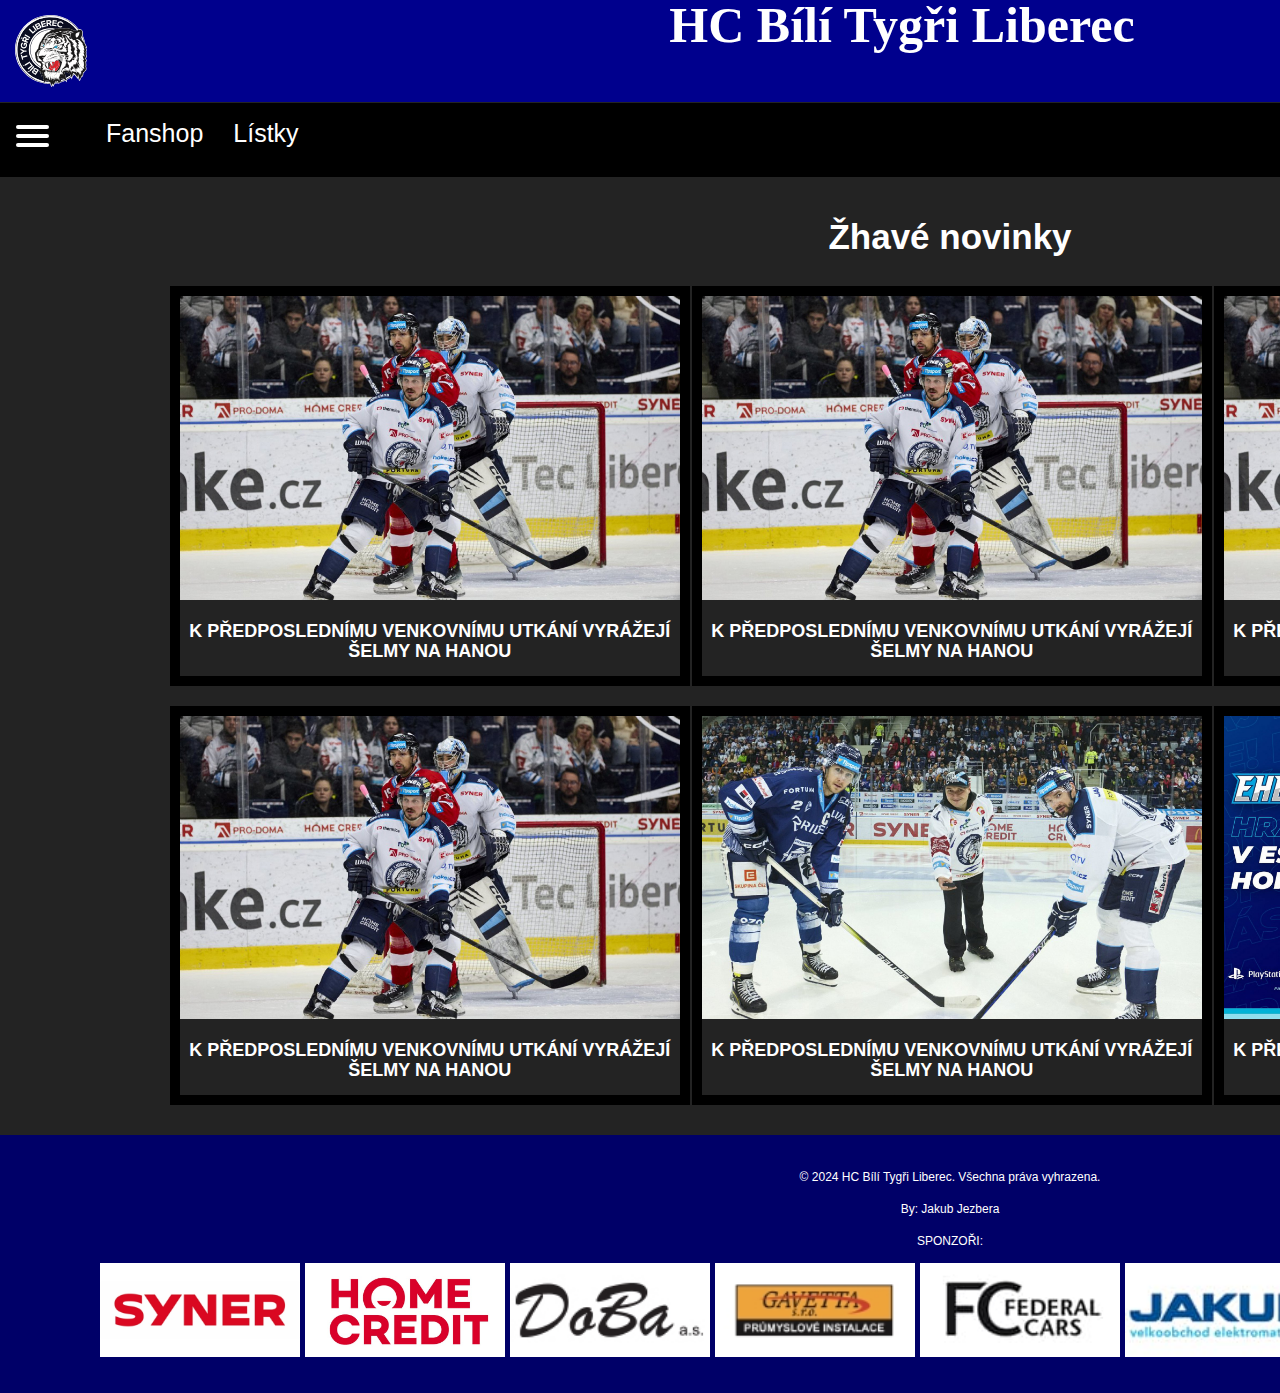
==== index.html @ 43834274 "ss" ====
<!DOCTYPE html>
<html lang="cs">
<head>
    <meta charset="UTF-8">
    <meta name="viewport" content="width=device-width, initial-scale=1.0">
    <title>HC Bílí Tygři Liberec</title>
    <link rel=" stylesheet" href="css/index.css">
    <link rel="website icon"  href="img/logo.svg">
  
</head>
<body>
    <header>
        <img src="img/logo.svg" alt="logo">
        <h1>HC Bílí Tygři Liberec</h1>

        <div class="social-links">
            <a href="#"><img  src="img/soc/facebook.png" alt="Facebook"></a>
            <a href="#"><img src="img/soc/Twitt.png" alt="Twitter"></a>
            <a href="#"><img src="img/soc/ig.png" alt="Instagram"></a>
            <a href="#"><img src="img/soc/Youtube.png" alt="YouTube"></a>
        </div>
    </header>
    <nav> 
        <!---->
        <div class="nav2">
            <nav >
                <div id="menuToggle">
            <input type="checkbox">
            <span></span>
            <span></span>
            <span></span>
            
            <ul id="menu">
              <li><a class="hamb" href="main/tym.html">Tým</a> </li>
         
              <li> <a class="hamb" href="main/klub.html">Klub</a></li>
              
              <li> <a class="hamb" href="x">Historie zpráv</a></li>
              
           
            </ul>
            </div>
            
        <ul id="half-menu">
            <li><a href="https://fanshop.hcbilitygri.cz/">Fanshop</a></li>
            <li><a href="https://www.ticketportal.cz/venue/Home-Credit-Arena">Lístky</a></li>
          
           
        </ul>
    </nav>
    </div>
    </nav>
    
    <main>
        <h2 class="nadpis-h2">Žhavé novinky   </h2>
        <div class="news">
            <div class="undernews">
                <img class="imgnews" src="img/news/news1.jpg" alt="news1">
                <h2>K PŘEDPOSLEDNÍMU VENKOVNÍMU UTKÁNÍ VYRÁŽEJÍ ŠELMY NA HANOU</h2>
            </div>
            <div class="undernews">
                <img class="imgnews" src="img/news/news1.jpg" alt="news1">
                <h2>K PŘEDPOSLEDNÍMU VENKOVNÍMU UTKÁNÍ VYRÁŽEJÍ ŠELMY NA HANOU</h2>
            </div>
            <div class="undernews">
                <img class="imgnews" src="img/news/news1.jpg" alt="news1">
                <h2>K PŘEDPOSLEDNÍMU VENKOVNÍMU UTKÁNÍ VYRÁŽEJÍ ŠELMY NA HANOU</h2>
            </div>
         </div>

         <div class="news">
            <div class="undernews">
                <img class="imgnews" src="img/news/news1.jpg" alt="news1">
                <h2>K PŘEDPOSLEDNÍMU VENKOVNÍMU UTKÁNÍ VYRÁŽEJÍ ŠELMY NA HANOU</h2>
            </div>
            <div class="undernews">
                <img class="imgnews" src="img/news/news3.jpg" alt="news1">
                <h2>K PŘEDPOSLEDNÍMU VENKOVNÍMU UTKÁNÍ VYRÁŽEJÍ ŠELMY NA HANOU</h2>
            </div>
            <div class="undernews">
                <img class="imgnews" src="img/news/news2.jpg" alt="news1">
                <h2>K PŘEDPOSLEDNÍMU VENKOVNÍMU UTKÁNÍ VYRÁŽEJÍ ŠELMY NA HANOU</h2>
            </div>
           
         </div>
         






    </main>
    
    <footer>
        <p>&copy; 2024 HC Bílí Tygři Liberec. Všechna práva vyhrazena. </p>
        <p>By: Jakub Jezbera</p>
        <p>SPONZOŘI: </p>
    <div id="sponzori">
        <div class="sponzor">
            <img  src="img/sponz/sponzor1.jpg" alt="sponzor">
        </div>
        <div class="sponzor">
            <img  src="img/sponz/sponzor.jpg" alt="sponzor">
        </div>
        <div class="sponzor">
            <img  src="img/sponz/sponzor2.jpg" alt="sponzor">
        </div>
        <div class="sponzor">
            <img  src="img/sponz/sponzor3.jpg" alt="sponzor">
        </div>
        <div class="sponzor">
            <img  src="img/sponz/sponzor4.jpg" alt="sponzor">
        </div>
        <div class="sponzor">
            <img  src="img/sponz/sponzor5.jpg" alt="sponzor">
        </div>
        <div class="sponzor">
            <img  src="img/sponz/sponzor6.jpg" alt="sponzor">
        </div>
        <div class="sponzor">
            <img  src="img/sponz/sponzor7.jpg" alt="sponzor">
        </div>
       

    </div>
    </footer>
    
</body>
</html>
---- css/index.css ----
body {
  font-family: Arial, sans-serif;
  margin: 0;
  padding: 0;
}

header {
  background-color: #00008d;
  color: #FFFFFF;
  display: flex;
  justify-content: space-between;
  padding: 15px;
  text-align: center;
}

header h1 {
  margin: 0;
  font-size: 50px;
  font-family: 'Times New Roman', Times, serif;
}

nav {
  background-color: #000000;
  padding: 8px;
  margin-bottom: 1px;
  margin-top: 1px;
}

nav a {
  color: #00007d;
  margin-right: 10px;
  text-decoration: none;
  color: white;
  font-weight: 400;
  font-size: 25px;
}

main {
  padding: 20px;
}

footer {
  background-color: #000068;
  color: #ffffff;
  padding: 20px;
  text-align: center;
}

.social-links {
  display: flex;
  align-items: center;
}

.social-links img {
  width: 32px;
  height: 32px;
  margin-left: 10px;
  filter: grayscale(100);
}

.social-links img:hover{
  filter:grayscale(0);
  transition: 1s all ease;
}







body {
    font-family: Arial, sans-serif;
    margin: 0;
    padding: 0;
   
      font: 12px/20px Arial,Helvetica,sans-serif;
      font-family:Arial,Helvetica,sans-serif;
      font-size:12px;
      line-height:20px;
      color:#666565;
      position:relative;
      width: 1900px;
      background: #000;
      margin-left:72px;
   
}
header {
    background-color: #00008d;
    color: #FFFFFF;
    display: flex;
    justify-content: space-between;
    padding: 15px;
    text-align: center;
}
header h1 {
    margin: 0;
    font-size: 50px;
    font-family: 'Times New Roman', Times, serif;
}
nav {
    background-color: #000000;
    padding: 8px;
    margin-bottom: 1px;
    margin-top: 1px;
}
nav a {
    color: #00007d;
    margin-right: 10px;
    text-decoration: none;
    color: white;
    font-weight: 400;
    font-size: 25px;

}

/* */
main {
    padding: 20px;
}
footer {
    background-color: #000068;
    color: #ffffff;
    padding: 20px;
    text-align: center;
}
.social-links {
    display: flex;
    align-items: center;
}
.social-links img {
    width: 32px;
    height: 32px;
    margin-left: 10px;
    filter: grayscale(100);
}
.social-links img:hover{
    filter:grayscale(0);
    transition: 1s all ease;

}
.menu-toggle span{
    height: 5px;
    transition: all 0.3s ease-in-out;
}
.menu-toggle input:checked ~ .menu-btn spawn:nth-child(2) {
    opacity: 0;
}
.menu-toggle input:checked ~ .menu-btn spawn:nth-child(1) {
    transform: translateY(8px) rotate(45deg); 
}
.menu-toggle input:checked ~ .menu-btn spawn:nth-child(3) {
    transform: translateY(-8px) rotate(-45deg); 
}



 body
 {
   margin: 0;
   padding: 0;
   
   background: #232323;
   color: #ffffff;
   font-family: "Avenir Next", "Avenir", sans-serif;

   
 }
 
 #menuToggle {
  display: inline-block;
  position: relative;
  top: 5px;
  cursor: pointer;
}
#menuToggle input {
  display: block;
  width: 40px;
  height: 32px;
  position: absolute;
  top: -7px;
  left: -5px;
  cursor: pointer;
  opacity: 0;
  z-index: 2;
  background: #000000;

  
 
}
#menuToggle span {
  display: block;
  width: 33px;
  height: 4px;
  margin-bottom: 5px;
  position: relative;
  background: rgb(255, 255, 255);
  border-radius: 3px;
  z-index: 1;
  transform-origin: 4px 0px;

 
}

#half-menu {
  display: inline-block;
  margin-left: 50px;
}
 

 #menu
 {
   position: absolute;
   width: 150px;
   margin: -100px 0 0 -50px;
  
   text-align: center;
   
   
   margin-top :   30px;
    border-radius: 20px;
   background: white;
   color: rgb(0, 0, 0) ;  
   list-style-type: none;
   -webkit-font-smoothing: antialiased;
  
   
   transform-origin: 0% 0%;
   transform: translate(-100%, 0);
   
   transition: transform 0.5s cubic-bezier(0.77,0.2,0.05,1.0);

   
   
 }
 
 .hamb{
  color: rgb(0, 0, 0);

  
 }
 #menu li
 {
   padding: 10px 0;
   font-size: 22px;
  
   border: #000000 8px;
   margin:  0%;
   border-style: solid;
 }

 
 #menuToggle input:checked ~ ul
 {
   transform: none;

 
 }



 #half-menu {
  display: flex;
  align-items: center;
  margin-left: 50px;
  margin-top: -30px;
}

#half-menu li {
  margin-right: 20px;
  overflow: hidden;
  text-overflow: ellipsis;
}

#half-menu a {
  color: rgb(255, 255, 255);
  text-decoration: none;
  font-size: 25px;
}

#half-menu a:hover {
  color: #ffffff;
}


.imgnews{
  width: 500px;
  height: auto;
}
.undernews{
  border: #000000 10px;
    border-style: solid;
  width: 500px;
  margin: 10px;

  margin-left: 1px;
  margin-right: 1px;

 
}
.news{
  display: flex;
  text-align: center;
 
 width: 200px;
  align-items: center;
  margin-left: 8%;


}

#sponzori{
  display: flex;
  margin: 10px;
  margin-left: 80px;
  margin-right: 20px;
 
}
.sponzor img{
  width: 200px;
  height: auto;
  padding-right: 5px;
}
.nadpis-h2{
  text-align: center;
  font-size: 35px;
  font-family: 'Franklin Gothic Medium', 'Arial Narrow', Arial, sans-serif;
 
  border-radius: 10px;

  margin-left: 40%;
  margin-right: 40%;

}
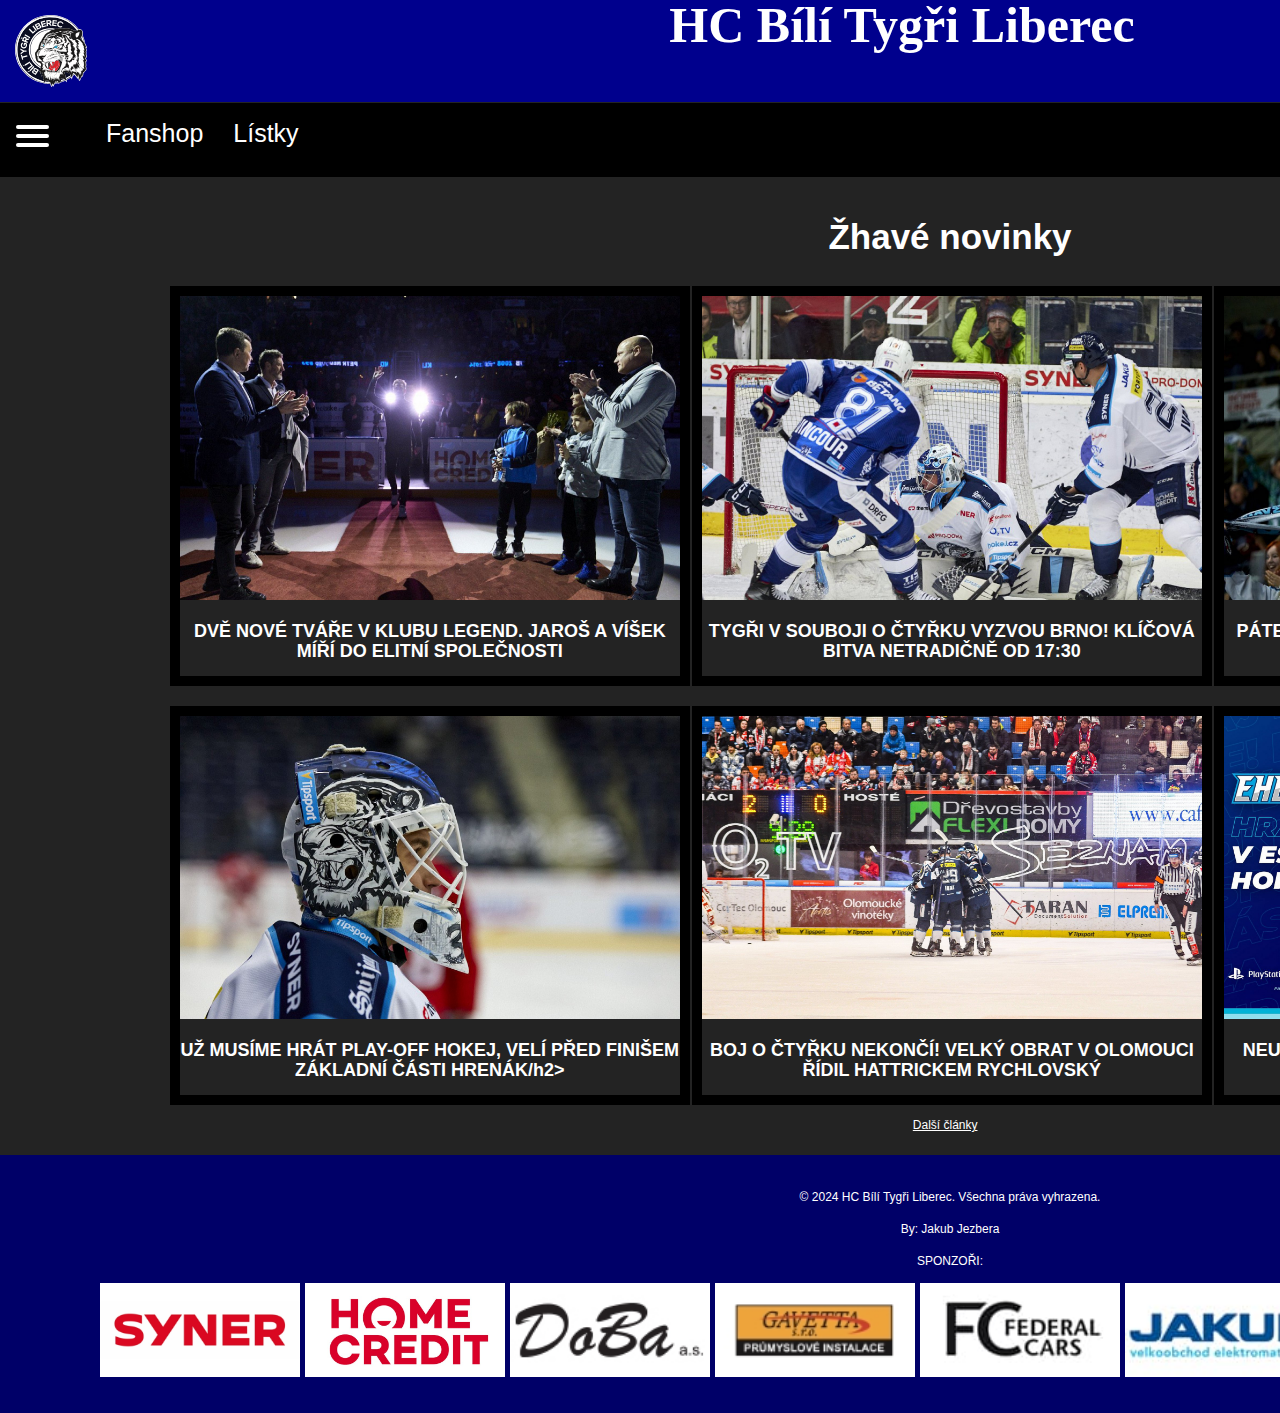
==== commit ccf0dd4c: "sss" ====
--- a/index.html
+++ b/index.html
@@ -1,89 +1,92 @@
 <!DOCTYPE html>
 <html lang="cs">
+
 <head>
     <meta charset="UTF-8">
     <meta name="viewport" content="width=device-width, initial-scale=1.0">
     <title>HC Bílí Tygři Liberec</title>
     <link rel=" stylesheet" href="css/index.css">
-    <link rel="website icon"  href="img/logo.svg">
-  
+    <link rel="website icon" href="img/logo.svg">
+
 </head>
+
 <body>
     <header>
         <img src="img/logo.svg" alt="logo">
         <h1>HC Bílí Tygři Liberec</h1>
 
         <div class="social-links">
-            <a href="#"><img  src="img/soc/facebook.png" alt="Facebook"></a>
+            <a href="#"><img src="img/soc/facebook.png" alt="Facebook"></a>
             <a href="#"><img src="img/soc/Twitt.png" alt="Twitter"></a>
             <a href="#"><img src="img/soc/ig.png" alt="Instagram"></a>
             <a href="#"><img src="img/soc/Youtube.png" alt="YouTube"></a>
         </div>
     </header>
-    <nav> 
+    <nav>
         <!---->
         <div class="nav2">
-            <nav >
+            <nav>
                 <div id="menuToggle">
-            <input type="checkbox">
-            <span></span>
-            <span></span>
-            <span></span>
-            
-            <ul id="menu">
-              <li><a class="hamb" href="main/tym.html">Tým</a> </li>
-         
-              <li> <a class="hamb" href="main/klub.html">Klub</a></li>
-              
-              <li> <a class="hamb" href="x">Historie zpráv</a></li>
-              
-           
-            </ul>
-            </div>
-            
-        <ul id="half-menu">
-            <li><a href="https://fanshop.hcbilitygri.cz/">Fanshop</a></li>
-            <li><a href="https://www.ticketportal.cz/venue/Home-Credit-Arena">Lístky</a></li>
-          
-           
-        </ul>
+                    <input type="checkbox">
+                    <span></span>
+                    <span></span>
+                    <span></span>
+
+                    <ul id="menu">
+                        <li><a class="hamb" href="main/tym.html">Tým</a> </li>
+
+                        <li> <a class="hamb" href="main/klub.html">Klub</a></li>
+
+                        <li> <a class="hamb" href="main/historie-zprav.html">Historie zpráv</a></li>
+
+
+                    </ul>
+                </div>
+
+                <ul id="half-menu">
+                    <li><a href="https://fanshop.hcbilitygri.cz/">Fanshop</a></li>
+                    <li><a href="https://www.ticketportal.cz/venue/Home-Credit-Arena">Lístky</a></li>
+
+
+                </ul>
+            </nav>
+        </div>
     </nav>
-    </div>
-    </nav>
-    
+
     <main>
-        <h2 class="nadpis-h2">Žhavé novinky   </h2>
+        <h2 class="nadpis-h2">Žhavé novinky </h2>
         <div class="news">
             <div class="undernews">
-                <img class="imgnews" src="img/news/news1.jpg" alt="news1">
-                <h2>K PŘEDPOSLEDNÍMU VENKOVNÍMU UTKÁNÍ VYRÁŽEJÍ ŠELMY NA HANOU</h2>
+                <img class="imgnews" src="img/news/news2.jpg" alt="news">
+                <h2>DVĚ NOVÉ TVÁŘE V KLUBU LEGEND. JAROŠ A VÍŠEK MÍŘÍ DO ELITNÍ SPOLEČNOSTI</h2>
             </div>
             <div class="undernews">
-                <img class="imgnews" src="img/news/news1.jpg" alt="news1">
-                <h2>K PŘEDPOSLEDNÍMU VENKOVNÍMU UTKÁNÍ VYRÁŽEJÍ ŠELMY NA HANOU</h2>
+                <img class="imgnews" src="img/news/news3.jpg" alt="news">
+                <h2>TYGŘI V SOUBOJI O ČTYŘKU VYZVOU BRNO! KLÍČOVÁ BITVA NETRADIČNĚ OD 17:30</h2>
             </div>
             <div class="undernews">
-                <img class="imgnews" src="img/news/news1.jpg" alt="news1">
-                <h2>K PŘEDPOSLEDNÍMU VENKOVNÍMU UTKÁNÍ VYRÁŽEJÍ ŠELMY NA HANOU</h2>
+                <img class="imgnews" src="img/news/news4.jpg" alt="news">
+                <h2>PÁTEČNÍ ZÁPAS JE TÉMĚŘ VYPRODÁN. NEMŮŽEŠ NA UTKÁNÍ? UVOLNI SVÉ MÍSTO</h2>
             </div>
-         </div>
+        </div>
 
-         <div class="news">
+        <div class="news">
             <div class="undernews">
-                <img class="imgnews" src="img/news/news1.jpg" alt="news1">
-                <h2>K PŘEDPOSLEDNÍMU VENKOVNÍMU UTKÁNÍ VYRÁŽEJÍ ŠELMY NA HANOU</h2>
+                <img class="imgnews" src="img/news/news5.jpg" alt="news">
+                <h2>UŽ MUSÍME HRÁT PLAY-OFF HOKEJ, VELÍ PŘED FINIŠEM ZÁKLADNÍ ČÁSTI HRENÁK/h2>
             </div>
             <div class="undernews">
-                <img class="imgnews" src="img/news/news3.jpg" alt="news1">
-                <h2>K PŘEDPOSLEDNÍMU VENKOVNÍMU UTKÁNÍ VYRÁŽEJÍ ŠELMY NA HANOU</h2>
+                <img class="imgnews" src="img/news/news6.jpg" alt="news">
+                <h2>BOJ O ČTYŘKU NEKONČÍ! VELKÝ OBRAT V OLOMOUCI ŘÍDIL HATTRICKEM RYCHLOVSKÝ</h2>
             </div>
             <div class="undernews">
-                <img class="imgnews" src="img/news/news2.jpg" alt="news1">
-                <h2>K PŘEDPOSLEDNÍMU VENKOVNÍMU UTKÁNÍ VYRÁŽEJÍ ŠELMY NA HANOU</h2>
+                <img class="imgnews" src="img/news/news7.jpg" alt="news">
+                <h2>NEUVĚŘITELNÁ BITVA S HOŘKOU TEČKOU. TYGŘI V ESPORTU KONČÍ VE ČTVRTFINÁLE</h2>
             </div>
-           
-         </div>
-         
+
+        </div>
+        <a class="a-showed" href="main/historie-zprav.html">Další články</a>
+
 
 
 
@@ -91,40 +94,41 @@
 
 
     </main>
-    
+
     <footer>
         <p>&copy; 2024 HC Bílí Tygři Liberec. Všechna práva vyhrazena. </p>
         <p>By: Jakub Jezbera</p>
         <p>SPONZOŘI: </p>
-    <div id="sponzori">
-        <div class="sponzor">
-            <img  src="img/sponz/sponzor1.jpg" alt="sponzor">
+        <div id="sponzori">
+            <div class="sponzor">
+                <img src="img/sponz/sponzor1.jpg" alt="sponzor">
+            </div>
+            <div class="sponzor">
+                <img src="img/sponz/sponzor.jpg" alt="sponzor">
+            </div>
+            <div class="sponzor">
+                <img src="img/sponz/sponzor2.jpg" alt="sponzor">
+            </div>
+            <div class="sponzor">
+                <img src="img/sponz/sponzor3.jpg" alt="sponzor">
+            </div>
+            <div class="sponzor">
+                <img src="img/sponz/sponzor4.jpg" alt="sponzor">
+            </div>
+            <div class="sponzor">
+                <img src="img/sponz/sponzor5.jpg" alt="sponzor">
+            </div>
+            <div class="sponzor">
+                <img src="img/sponz/sponzor6.jpg" alt="sponzor">
+            </div>
+            <div class="sponzor">
+                <img src="img/sponz/sponzor7.jpg" alt="sponzor">
+            </div>
+
+
         </div>
-        <div class="sponzor">
-            <img  src="img/sponz/sponzor.jpg" alt="sponzor">
-        </div>
-        <div class="sponzor">
-            <img  src="img/sponz/sponzor2.jpg" alt="sponzor">
-        </div>
-        <div class="sponzor">
-            <img  src="img/sponz/sponzor3.jpg" alt="sponzor">
-        </div>
-        <div class="sponzor">
-            <img  src="img/sponz/sponzor4.jpg" alt="sponzor">
-        </div>
-        <div class="sponzor">
-            <img  src="img/sponz/sponzor5.jpg" alt="sponzor">
-        </div>
-        <div class="sponzor">
-            <img  src="img/sponz/sponzor6.jpg" alt="sponzor">
-        </div>
-        <div class="sponzor">
-            <img  src="img/sponz/sponzor7.jpg" alt="sponzor">
-        </div>
-       
+    </footer>
 
-    </div>
-    </footer>
-    
 </body>
+
 </html>--- a/css/index.css
+++ b/css/index.css
@@ -64,7 +64,12 @@
 }
 
 
-
+.a-showed{
+  color: white;
+  text-decoration: underline;
+  text-align: center;
+  margin-left: 48%;
+}
 
 
 
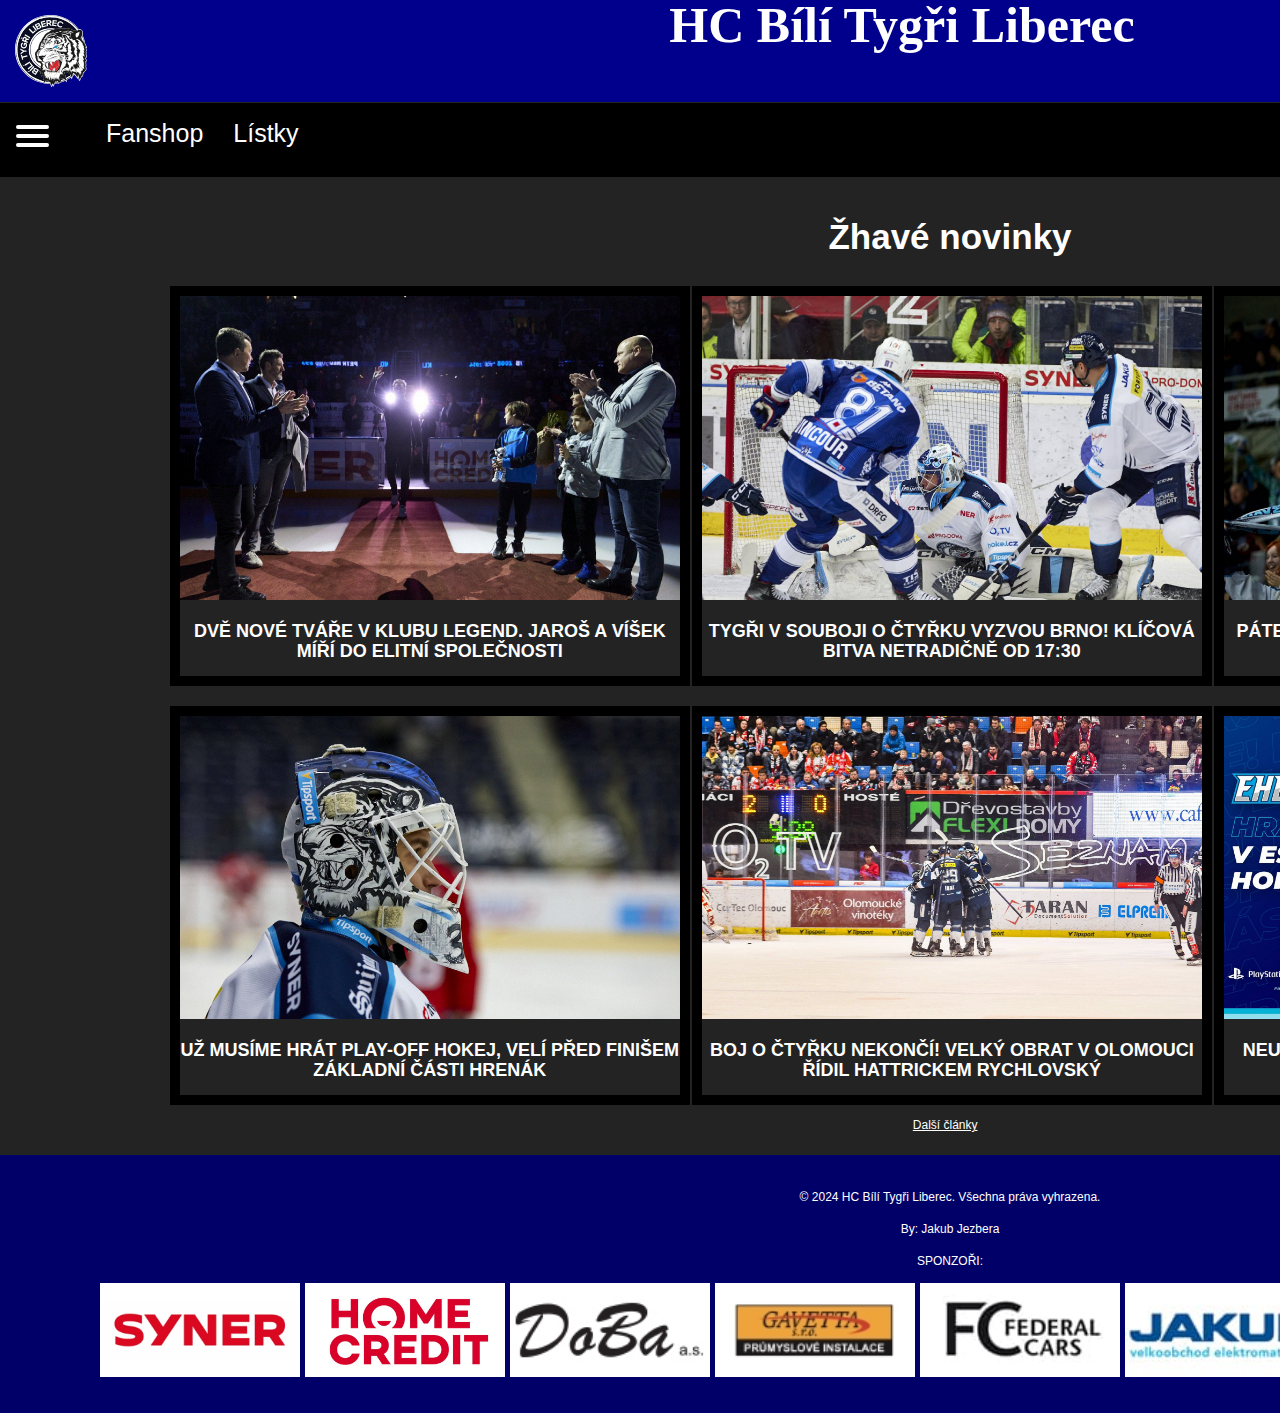
==== commit 32e35524: "save" ====
--- a/index.html
+++ b/index.html
@@ -73,7 +73,7 @@
         <div class="news">
             <div class="undernews">
                 <img class="imgnews" src="img/news/news5.jpg" alt="news">
-                <h2>UŽ MUSÍME HRÁT PLAY-OFF HOKEJ, VELÍ PŘED FINIŠEM ZÁKLADNÍ ČÁSTI HRENÁK/h2>
+                <h2>UŽ MUSÍME HRÁT PLAY-OFF HOKEJ, VELÍ PŘED FINIŠEM ZÁKLADNÍ ČÁSTI HRENÁK</h2>
             </div>
             <div class="undernews">
                 <img class="imgnews" src="img/news/news6.jpg" alt="news">
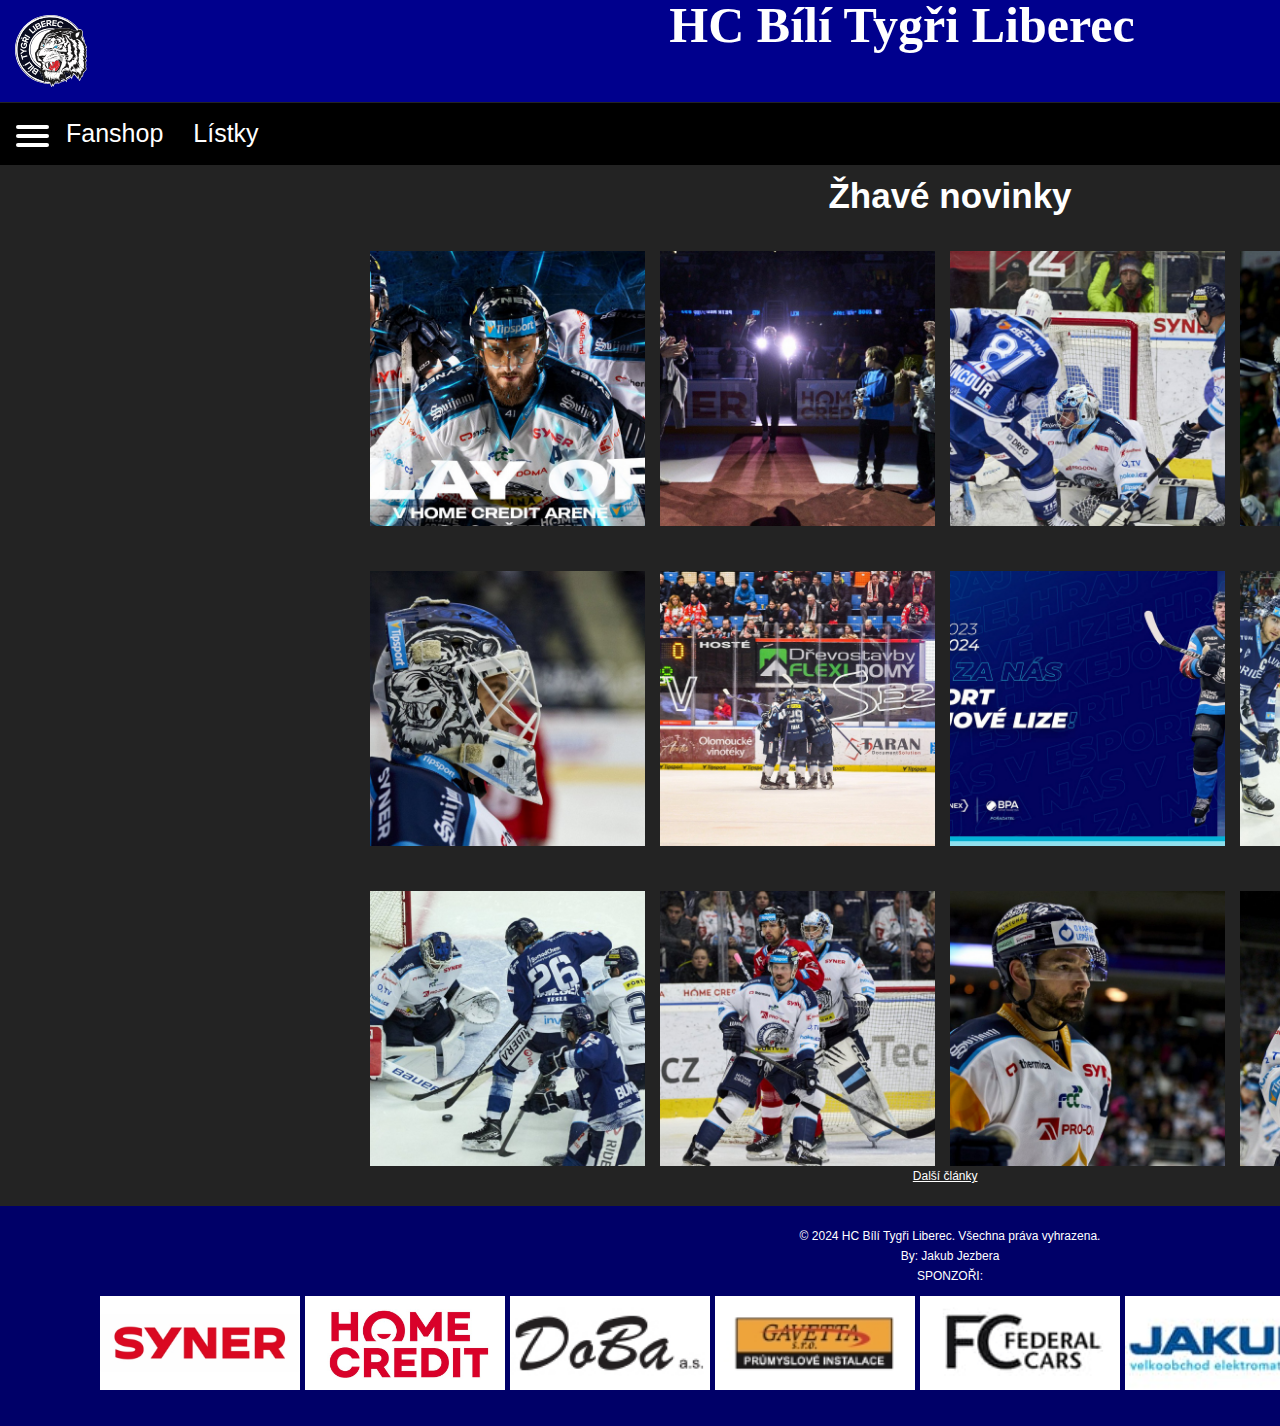
==== commit 366274e2: "s" ====
--- a/index.html
+++ b/index.html
@@ -7,6 +7,7 @@
     <title>HC Bílí Tygři Liberec</title>
     <link rel=" stylesheet" href="css/index.css">
     <link rel="website icon" href="img/logo.svg">
+
 
 </head>
 
@@ -54,38 +55,162 @@
     </nav>
 
     <main>
+   
+
         <h2 class="nadpis-h2">Žhavé novinky </h2>
-        <div class="news">
-            <div class="undernews">
-                <img class="imgnews" src="img/news/news2.jpg" alt="news">
-                <h2>DVĚ NOVÉ TVÁŘE V KLUBU LEGEND. JAROŠ A VÍŠEK MÍŘÍ DO ELITNÍ SPOLEČNOSTI</h2>
-            </div>
-            <div class="undernews">
-                <img class="imgnews" src="img/news/news3.jpg" alt="news">
-                <h2>TYGŘI V SOUBOJI O ČTYŘKU VYZVOU BRNO! KLÍČOVÁ BITVA NETRADIČNĚ OD 17:30</h2>
-            </div>
-            <div class="undernews">
-                <img class="imgnews" src="img/news/news4.jpg" alt="news">
-                <h2>PÁTEČNÍ ZÁPAS JE TÉMĚŘ VYPRODÁN. NEMŮŽEŠ NA UTKÁNÍ? UVOLNI SVÉ MÍSTO</h2>
-            </div>
-        </div>
-
-        <div class="news">
-            <div class="undernews">
-                <img class="imgnews" src="img/news/news5.jpg" alt="news">
-                <h2>UŽ MUSÍME HRÁT PLAY-OFF HOKEJ, VELÍ PŘED FINIŠEM ZÁKLADNÍ ČÁSTI HRENÁK</h2>
-            </div>
-            <div class="undernews">
-                <img class="imgnews" src="img/news/news6.jpg" alt="news">
-                <h2>BOJ O ČTYŘKU NEKONČÍ! VELKÝ OBRAT V OLOMOUCI ŘÍDIL HATTRICKEM RYCHLOVSKÝ</h2>
-            </div>
-            <div class="undernews">
-                <img class="imgnews" src="img/news/news7.jpg" alt="news">
-                <h2>NEUVĚŘITELNÁ BITVA S HOŘKOU TEČKOU. TYGŘI V ESPORTU KONČÍ VE ČTVRTFINÁLE</h2>
-            </div>
-
-        </div>
-        <a class="a-showed" href="main/historie-zprav.html">Další články</a>
+  
+        
+
+        <div class="container">
+            <div class="box">
+                <div class="imgBx">
+                    <img src="img/news/news1.jpg" alt="news">
+                </div>
+                <div class="content">
+                    <div>
+                        <h2> INFORMACE O PRODEJI VSTUPENEK NA PŘEDKOLO PLAY-OFF</h2>
+                        
+                    </div>
+                </div>
+            </div>
+           
+            <div class="box">
+                <div class="imgBx">
+                    <img src="img/news/news2.jpg" alt="news">
+                </div>
+                <div class="content">
+                    <div>
+                        <h2>DVĚ NOVÉ TVÁŘE V KLUBU LEGEND. JAROŠ A VÍŠEK MÍŘÍ DO ELITNÍ SPOLEČNOSTI</h2>
+                        
+                    </div>
+                </div>
+            </div>
+            <div class="box">
+                <div class="imgBx">
+                    <img src="img/news/news3.jpg" alt="news">
+                </div>
+                <div class="content">
+                    <div>
+                        <h2>TYGŘI V SOUBOJI O ČTYŘKU VYZVOU BRNO! KLÍČOVÁ BITVA NETRADIČNĚ OD 17:30</h2>
+                        
+                    </div>
+                </div>
+            </div>
+            <div class="box">
+                <div class="imgBx">
+                    <img src="img/news/news4.jpg" alt="news">
+                </div>
+                <div class="content">
+                    <div>
+                        <h2>PÁTEČNÍ ZÁPAS JE TÉMĚŘ VYPRODÁN. NEMŮŽEŠ NA UTKÁNÍ? UVOLNI SVÉ MÍSTO</h2>
+                        
+                    </div>
+                </div>
+            </div>
+        </div>
+        <div class="container">
+            <div class="box">
+                <div class="imgBx">
+                    <img src="img/news/news5.jpg" alt="news">
+                </div>
+                <div class="content">
+                    <div>
+                        <h2>UŽ MUSÍME HRÁT PLAY-OFF HOKEJ, VELÍ PŘED FINIŠEM ZÁKLADNÍ ČÁSTI HRENÁK</h2>
+                       
+                    </div>
+                </div>
+            </div>
+            <div class="box">
+                <div class="imgBx">
+                    <img src="img/news/news6.jpg" alt="news">
+                </div>
+                <div class="content">
+                    <div>
+                        <h2>BOJ O ČTYŘKU NEKONČÍ! VELKÝ OBRAT V OLOMOUCI ŘÍDIL HATTRICKEM RYCHLOVSKÝ</h2>
+                        
+                    </div>
+                </div>
+            </div>
+            <div class="box">
+                <div class="imgBx">
+                    <img src="img/news/news7.jpg" alt="news">
+                </div>
+                <div class="content">
+                    <div>
+                        <h2>NEUVĚŘITELNÁ BITVA S HOŘKOU TEČKOU. TYGŘI V ESPORTU KONČÍ VE ČTVRTFINÁLE</h2>
+                       
+                    </div>
+                </div>
+            </div>
+            <div class="box">
+                <div class="imgBx">
+                    <img src="img/news/news8.jpg" alt="news">
+                </div>
+                <div class="content">
+                    <div>
+                        <h2>JSME S TEBOU! FANOUŠEK TOMÁŠ SKÁLA VHODIL SLAVNOSTNÍ BULY</h2>
+                        
+                    </div>
+                </div>
+            </div>
+        </div>
+        <div class="container">
+            <div class="box">
+                <div class="imgBx">
+                    <img src="img/news/news9.jpg" alt="news">
+                </div>
+                <div class="content">
+                    <div>
+                        <h2>TYGŘI NEUDRŽELI TŘÍGÓLOVÉ VEDENÍ. NÁSLEDNÉ PRODLOUŽENÍ ZVLÁDLY LÉPE VÍTKOVICE</h2>
+                      
+                    </div>
+                </div>
+            </div>
+            <div class="box">
+                <div class="imgBx">
+                    <img src="img/news/news10.jpg" alt="news">
+                </div>
+                <div class="content">
+                    <div>
+                        <h2>K PŘEDPOSLEDNÍMU VENKOVNÍMU UTKÁNÍ VYRÁŽEJÍ ŠELMY NA HANOU</h2>
+                       
+                    </div>
+                </div>
+            </div>
+            <div class="box">
+                <div class="imgBx">
+                    <img src="img/news/news11.jpg" alt="news">
+                </div>
+                <div class="content">
+                    <div>
+                        <h2>POSLEDNÍ ŠANCE ZAPOJIT SE DO O KAPKU LEPŠÍ AUKCE! </h2>
+                       
+                    </div>
+                </div>
+            </div>
+            <div class="box">
+                <div class="imgBx">
+                    <img src="img/news/news12.jpg" alt="news">
+                </div>
+                <div class="content">
+                    <div>
+                        <h2>MUSÍME K TOMU PŘISTOUPIT ZODPOVĚDNĚ, ŘÍKÁ MICHAL IVAN KE KONCI ZÁKLADNÍ ČÁSTI</h2>
+                        
+                    </div>
+                </div>
+            </div>
+
+
+
+
+
+        </div>  
+       
+         <a class="a-showed" href="main/historie-zprav.html">Další články</a>
+
+
+
+
 
 
 
--- a/css/index.css
+++ b/css/index.css
@@ -70,7 +70,6 @@
   text-align: center;
   margin-left: 48%;
 }
-
 
 
 
@@ -291,12 +290,14 @@
 .imgnews{
   width: 500px;
   height: auto;
+  border-radius: 50px;
 }
 .undernews{
-  border: #000000 10px;
-    border-style: solid;
+
   width: 500px;
   margin: 10px;
+  padding-left: 25px;
+  padding-bottom: 25px;
 
   margin-left: 1px;
   margin-right: 1px;
@@ -338,3 +339,146 @@
 
 }
 
+header {
+ 
+
+  animation-name: header;
+  animation-duration: 5s;
+  animation-iteration-count: infinite;
+  animation-direction: alternate;
+  
+}
+
+@keyframes header {
+  0%   {background-color:rgb(0, 204, 255); color: rgb(0, 51, 255); }
+}
+
+h1 {
+  animation-duration: 1.5s;
+  animation-name: slidein;
+}
+
+@keyframes slidein {
+  from {
+    margin-left: 100%;
+   
+  }
+}
+
+.undernews{
+animation-name: undernews;
+animation-duration: 2s;
+
+}
+.undernews:hover{
+  transform: scale(1.1);
+
+  
+
+}
+
+
+/**/
+
+* {
+  margin: 0;
+  padding: 0;
+}
+
+.container {
+  position: relative;
+  width: 1160px;
+  display: flex;
+  justify-content: center;
+  flex-wrap: wrap;
+  transform-style: preserve-3d;
+  perspective: 500px;
+  margin: auto;
+}
+.container .box {
+  position: relative;
+  width: 275px;
+  height: 275px;
+  background: #000;
+  transition: 1.0s;
+  transform-style: preserve-3d;
+  overflow: hidden;
+  margin-right: 15px;
+  margin-top: 45px;
+}
+.container:hover .box {
+  transform: rotateY(10deg);
+}
+.container .box:hover ~ .box {
+  transform: rotateY(-10deg);
+}
+.container .box:hover {
+  transform: rotateY(0deg) scale(1.30);
+  z-index: 1;
+  box-shadow: 0 25px 40px rgba(0,0,0,0.5);
+}
+.container .box .imgBx {
+  position: absolute;
+  top: 0;
+  left: 0;
+  width: 100%;
+  height: 100%;
+}
+.container .box .imgBx:before {
+  content: '';
+  position: absolute;
+  top: 0;
+  left: 0;
+  width: 100%;
+  height: 100%;
+  background: linear-gradient(180deg,rgb(115, 213, 255),#000);
+  z-index: 1;
+  opacity: 0;
+  transition: 0.5s;
+  mix-blend-mode: multiply;
+}
+.container .box:hover .imgBx:before {
+  opacity: 1;
+}
+.container .box .imgBx img {
+  position: absolute;
+  top: 0;
+  left: 0;
+  width: 100%;
+  height: 100%;
+  object-fit: cover;
+}
+.container .box .content {
+  position: absolute;
+  top: 0;
+  left: 0;
+  width: 100%;
+  height: 100%;
+  z-index: 1;
+  display: flex;
+  padding: 20px;
+  align-items: flex-end;
+  box-sizing: border-box;
+}
+.container .box .content h2 {
+  color: #fff;
+  transition: 0.5s;
+  text-transform: uppercase;
+  margin-bottom: 5px;
+  font-size: 20px;
+  transform: translateY(300px);
+  transition-delay: 0.3s;
+}
+.container .box:hover .content h2 {
+  transform: translateY(0px);
+}
+.container .box .content p {
+  color: #fff;
+  transition: 0.5s;
+  font-size: 14px;
+  transform: translateY(200px);
+  transition-delay: 0.4s;
+}
+.container .box:hover .content p {
+  transform: translateY(0px);
+}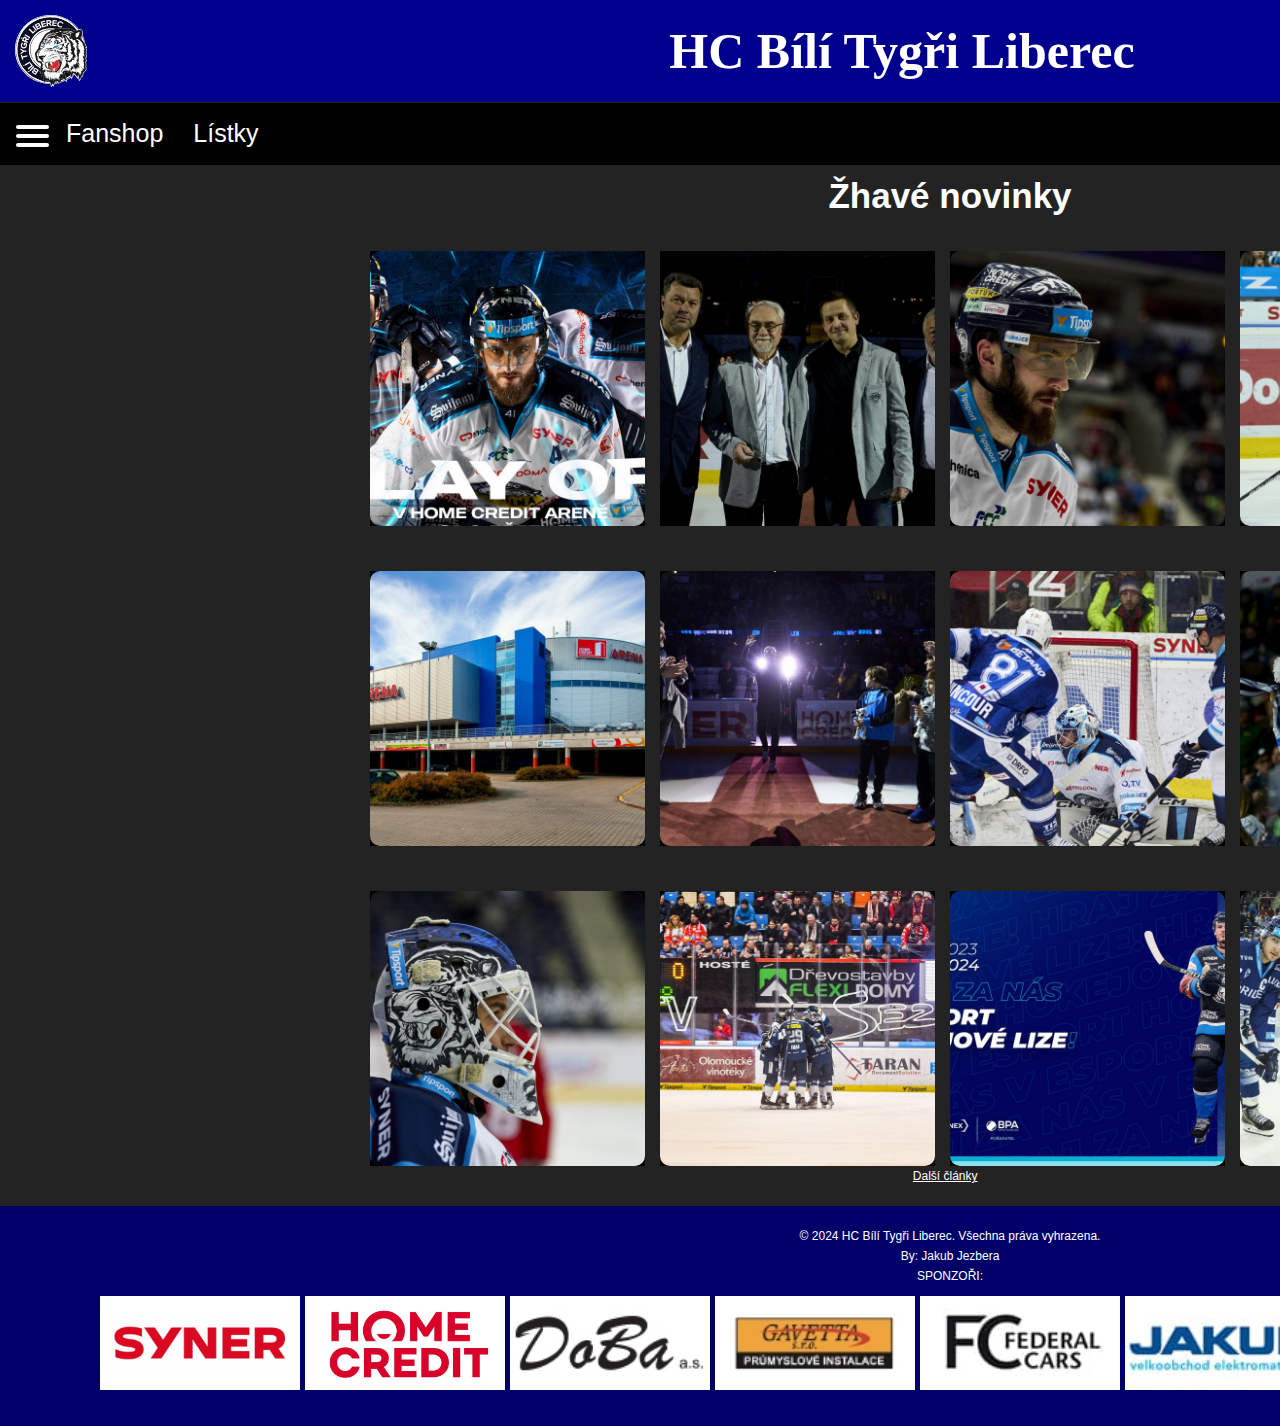
==== commit ca5445f7: "save-final" ====
--- a/index.html
+++ b/index.html
@@ -2,258 +2,242 @@
 <html lang="cs">
 
 <head>
-    <meta charset="UTF-8">
-    <meta name="viewport" content="width=device-width, initial-scale=1.0">
-    <title>HC Bílí Tygři Liberec</title>
-    <link rel=" stylesheet" href="css/index.css">
-    <link rel="website icon" href="img/logo.svg">
-
-
+  <meta charset="UTF-8">
+  <meta name="viewport" content="width=device-width, initial-scale=1.0">
+  <title>HC Bílí Tygři Liberec</title>
+  <link rel=" stylesheet" href="css/index.css">
+  <link rel="website icon" href="img/logo.svg">
 </head>
 
 <body>
-    <header>
-        <img src="img/logo.svg" alt="logo">
-        <h1>HC Bílí Tygři Liberec</h1>
-
-        <div class="social-links">
-            <a href="#"><img src="img/soc/facebook.png" alt="Facebook"></a>
-            <a href="#"><img src="img/soc/Twitt.png" alt="Twitter"></a>
-            <a href="#"><img src="img/soc/ig.png" alt="Instagram"></a>
-            <a href="#"><img src="img/soc/Youtube.png" alt="YouTube"></a>
-        </div>
-    </header>
-    <nav>
-        <!---->
-        <div class="nav2">
-            <nav>
-                <div id="menuToggle">
-                    <input type="checkbox">
-                    <span></span>
-                    <span></span>
-                    <span></span>
-
-                    <ul id="menu">
-                        <li><a class="hamb" href="main/tym.html">Tým</a> </li>
-
-                        <li> <a class="hamb" href="main/klub.html">Klub</a></li>
-
-                        <li> <a class="hamb" href="main/historie-zprav.html">Historie zpráv</a></li>
-
-
-                    </ul>
-                </div>
-
-                <ul id="half-menu">
-                    <li><a href="https://fanshop.hcbilitygri.cz/">Fanshop</a></li>
-                    <li><a href="https://www.ticketportal.cz/venue/Home-Credit-Arena">Lístky</a></li>
-
-
-                </ul>
-            </nav>
-        </div>
-    </nav>
-
-    <main>
-   
-
-        <h2 class="nadpis-h2">Žhavé novinky </h2>
-  
-        
-
-        <div class="container">
-            <div class="box">
-                <div class="imgBx">
-                    <img src="img/news/news1.jpg" alt="news">
-                </div>
-                <div class="content">
-                    <div>
-                        <h2> INFORMACE O PRODEJI VSTUPENEK NA PŘEDKOLO PLAY-OFF</h2>
-                        
-                    </div>
-                </div>
-            </div>
-           
-            <div class="box">
-                <div class="imgBx">
-                    <img src="img/news/news2.jpg" alt="news">
-                </div>
-                <div class="content">
-                    <div>
-                        <h2>DVĚ NOVÉ TVÁŘE V KLUBU LEGEND. JAROŠ A VÍŠEK MÍŘÍ DO ELITNÍ SPOLEČNOSTI</h2>
-                        
-                    </div>
-                </div>
-            </div>
-            <div class="box">
-                <div class="imgBx">
-                    <img src="img/news/news3.jpg" alt="news">
-                </div>
-                <div class="content">
-                    <div>
-                        <h2>TYGŘI V SOUBOJI O ČTYŘKU VYZVOU BRNO! KLÍČOVÁ BITVA NETRADIČNĚ OD 17:30</h2>
-                        
-                    </div>
-                </div>
-            </div>
-            <div class="box">
-                <div class="imgBx">
-                    <img src="img/news/news4.jpg" alt="news">
-                </div>
-                <div class="content">
-                    <div>
-                        <h2>PÁTEČNÍ ZÁPAS JE TÉMĚŘ VYPRODÁN. NEMŮŽEŠ NA UTKÁNÍ? UVOLNI SVÉ MÍSTO</h2>
-                        
-                    </div>
-                </div>
-            </div>
-        </div>
-        <div class="container">
-            <div class="box">
-                <div class="imgBx">
-                    <img src="img/news/news5.jpg" alt="news">
-                </div>
-                <div class="content">
-                    <div>
-                        <h2>UŽ MUSÍME HRÁT PLAY-OFF HOKEJ, VELÍ PŘED FINIŠEM ZÁKLADNÍ ČÁSTI HRENÁK</h2>
-                       
-                    </div>
-                </div>
-            </div>
-            <div class="box">
-                <div class="imgBx">
-                    <img src="img/news/news6.jpg" alt="news">
-                </div>
-                <div class="content">
-                    <div>
-                        <h2>BOJ O ČTYŘKU NEKONČÍ! VELKÝ OBRAT V OLOMOUCI ŘÍDIL HATTRICKEM RYCHLOVSKÝ</h2>
-                        
-                    </div>
-                </div>
-            </div>
-            <div class="box">
-                <div class="imgBx">
-                    <img src="img/news/news7.jpg" alt="news">
-                </div>
-                <div class="content">
-                    <div>
-                        <h2>NEUVĚŘITELNÁ BITVA S HOŘKOU TEČKOU. TYGŘI V ESPORTU KONČÍ VE ČTVRTFINÁLE</h2>
-                       
-                    </div>
-                </div>
-            </div>
-            <div class="box">
-                <div class="imgBx">
-                    <img src="img/news/news8.jpg" alt="news">
-                </div>
-                <div class="content">
-                    <div>
-                        <h2>JSME S TEBOU! FANOUŠEK TOMÁŠ SKÁLA VHODIL SLAVNOSTNÍ BULY</h2>
-                        
-                    </div>
-                </div>
-            </div>
-        </div>
-        <div class="container">
-            <div class="box">
-                <div class="imgBx">
-                    <img src="img/news/news9.jpg" alt="news">
-                </div>
-                <div class="content">
-                    <div>
-                        <h2>TYGŘI NEUDRŽELI TŘÍGÓLOVÉ VEDENÍ. NÁSLEDNÉ PRODLOUŽENÍ ZVLÁDLY LÉPE VÍTKOVICE</h2>
-                      
-                    </div>
-                </div>
-            </div>
-            <div class="box">
-                <div class="imgBx">
-                    <img src="img/news/news10.jpg" alt="news">
-                </div>
-                <div class="content">
-                    <div>
-                        <h2>K PŘEDPOSLEDNÍMU VENKOVNÍMU UTKÁNÍ VYRÁŽEJÍ ŠELMY NA HANOU</h2>
-                       
-                    </div>
-                </div>
-            </div>
-            <div class="box">
-                <div class="imgBx">
-                    <img src="img/news/news11.jpg" alt="news">
-                </div>
-                <div class="content">
-                    <div>
-                        <h2>POSLEDNÍ ŠANCE ZAPOJIT SE DO O KAPKU LEPŠÍ AUKCE! </h2>
-                       
-                    </div>
-                </div>
-            </div>
-            <div class="box">
-                <div class="imgBx">
-                    <img src="img/news/news12.jpg" alt="news">
-                </div>
-                <div class="content">
-                    <div>
-                        <h2>MUSÍME K TOMU PŘISTOUPIT ZODPOVĚDNĚ, ŘÍKÁ MICHAL IVAN KE KONCI ZÁKLADNÍ ČÁSTI</h2>
-                        
-                    </div>
-                </div>
-            </div>
-
-
-
-
-
-        </div>  
-       
-         <a class="a-showed" href="main/historie-zprav.html">Další články</a>
-
-
-
-
-
-
-
-
-
-
-
-    </main>
-
-    <footer>
-        <p>&copy; 2024 HC Bílí Tygři Liberec. Všechna práva vyhrazena. </p>
-        <p>By: Jakub Jezbera</p>
-        <p>SPONZOŘI: </p>
-        <div id="sponzori">
-            <div class="sponzor">
-                <img src="img/sponz/sponzor1.jpg" alt="sponzor">
-            </div>
-            <div class="sponzor">
-                <img src="img/sponz/sponzor.jpg" alt="sponzor">
-            </div>
-            <div class="sponzor">
-                <img src="img/sponz/sponzor2.jpg" alt="sponzor">
-            </div>
-            <div class="sponzor">
-                <img src="img/sponz/sponzor3.jpg" alt="sponzor">
-            </div>
-            <div class="sponzor">
-                <img src="img/sponz/sponzor4.jpg" alt="sponzor">
-            </div>
-            <div class="sponzor">
-                <img src="img/sponz/sponzor5.jpg" alt="sponzor">
-            </div>
-            <div class="sponzor">
-                <img src="img/sponz/sponzor6.jpg" alt="sponzor">
-            </div>
-            <div class="sponzor">
-                <img src="img/sponz/sponzor7.jpg" alt="sponzor">
-            </div>
-
-
-        </div>
-    </footer>
-
+  <header>
+    <img src="img/logo.svg" alt="logo">
+    <h1>HC Bílí Tygři Liberec</h1>
+
+    <div class="social-links">
+      <a href="#"><img src="img/soc/facebook.png" alt="Facebook"></a>
+      <a href="#"><img src="img/soc/Twitt.png" alt="Twitter"></a>
+      <a href="#"><img src="img/soc/ig.png" alt="Instagram"></a>
+      <a href="#"><img src="img/soc/Youtube.png" alt="YouTube"></a>
+    </div>
+  </header>
+  <nav>
+    <!---->
+    <div class="nav2">
+      <nav>
+        <div id="menuToggle">
+          <input type="checkbox">
+          <span></span>
+          <span></span>
+          <span></span>
+
+          <ul id="menu">
+            <li><a class="hamb" href="main/tym.html">Tým</a></li>
+
+            <li><a class="hamb" href="main/klub.html">Klub</a></li>
+
+            <li>
+              <a class="hamb" href="main/historie-zprav.html">Historie zpráv</a>
+            </li>
+          </ul>
+        </div>
+
+        <ul id="half-menu">
+          <li><a href="https://fanshop.hcbilitygri.cz/">Fanshop</a></li>
+          <li>
+            <a href="https://www.ticketportal.cz/venue/Home-Credit-Arena">Lístky</a>
+          </li>
+        </ul>
+      </nav>
+    </div>
+  </nav>
+
+  <main>
+    <h2 class="nadpis-h2">Žhavé novinky</h2>
+    <div class="container">
+      <div class="box">
+        <div class="imgBx">
+          <img src="img/news/news1.jpg" alt="news">
+        </div>
+        <div class="content">
+          <div>
+            <h2>INFORMACE O PRODEJI VSTUPENEK NA PŘEDKOLO PLAY-OFF</h2>
+          </div>
+        </div>
+      </div>
+      <div class="box">
+        <div class="imgBx">
+          <img src="img/news/news15.jpg" alt="news">
+        </div>
+        <div class="content">
+          <div>
+            <h2> POCITY JSOU SKVĚLÉ, ŘÍKAJÍ PO UVEDENÍ DO KLUBU LEGEND JIŘÍ JAROŠ A JAN VÍŠEK</h2>
+          </div>
+        </div>
+      </div>
+
+      <div class="box">
+        <div class="imgBx">
+          <img src="img/news/news13.jpg" alt="news">
+        </div>
+        <div class="content">
+          <div>
+            <h2>CELÝ ZÁPAS JSME JEN DOTAHOVALI, SMUTNÍ PO PROHŘE S KOMETOU FILIPPI</h2>
+          </div>
+        </div>
+      </div>
+
+      <div class="box">
+        <div class="imgBx">
+          <img src="img/news/news14.jpg" alt="news">
+        </div>
+        <div class="content">
+          <div>
+            <h2> TYGŘI MÍŘÍ DO PŘEDKOLA. ROZHODL O TOM NEZVLÁDNUTÝ DUEL S KOMETOU</h2>
+          </div>
+        </div>
+      </div>
+      </div>
+
+      <div class="container">
+        <div class="box">
+          <div class="imgBx">
+            <img src="img/news/news16.jpg" alt="news">
+          </div>
+          <div class="content">
+            <div>
+              <h2>UPOZORŇUJEME NA DOPRAVNÍ OMEZENÍ V BLÍZKOSTI HOME CREDIT ARENY</h2>
+            </div>
+          </div>
+        </div>
+
+        <div class="box">
+          <div class="imgBx">
+            <img src="img/news/news2.jpg" alt="news">
+          </div>
+          <div class="content">
+            <div>
+              <h2>
+                DVĚ NOVÉ TVÁŘE V KLUBU LEGEND. JAROŠ A VÍŠEK MÍŘÍ DO ELITNÍ
+                SPOLEČNOSTI
+              </h2>
+            </div>
+          </div>
+        </div>
+        <div class="box">
+          <div class="imgBx">
+            <img src="img/news/news3.jpg" alt="news">
+          </div>
+          <div class="content">
+            <div>
+              <h2>
+                TYGŘI V SOUBOJI O ČTYŘKU VYZVOU BRNO! KLÍČOVÁ BITVA NETRADIČNĚ
+                OD 17:30
+              </h2>
+            </div>
+          </div>
+        </div>
+        <div class="box">
+          <div class="imgBx">
+            <img src="img/news/news4.jpg" alt="news">
+          </div>
+          <div class="content">
+            <div>
+              <h2>
+                PÁTEČNÍ ZÁPAS JE TÉMĚŘ VYPRODÁN. NEMŮŽEŠ NA UTKÁNÍ? UVOLNI SVÉ
+                MÍSTO
+              </h2>
+            </div>
+          </div>
+        </div>
+      </div>
+      <div class="container">
+        <div class="box">
+          <div class="imgBx">
+            <img src="img/news/news5.jpg" alt="news">
+          </div>
+          <div class="content">
+            <div>
+              <h2>
+                UŽ MUSÍME HRÁT PLAY-OFF HOKEJ, VELÍ PŘED FINIŠEM ZÁKLADNÍ ČÁSTI
+                HRENÁK
+              </h2>
+            </div>
+          </div>
+        </div>
+        <div class="box">
+          <div class="imgBx">
+            <img src="img/news/news6.jpg" alt="news">
+          </div>
+          <div class="content">
+            <div>
+              <h2>
+                BOJ O ČTYŘKU NEKONČÍ! VELKÝ OBRAT V OLOMOUCI ŘÍDIL HATTRICKEM
+                RYCHLOVSKÝ
+              </h2>
+            </div>
+          </div>
+        </div>
+        <div class="box">
+          <div class="imgBx">
+            <img src="img/news/news7.jpg" alt="news">
+          </div>
+          <div class="content">
+            <div>
+              <h2>
+                NEUVĚŘITELNÁ BITVA S HOŘKOU TEČKOU. TYGŘI V ESPORTU KONČÍ VE
+                ČTVRTFINÁLE
+              </h2>
+            </div>
+          </div>
+        </div>
+        <div class="box">
+          <div class="imgBx">
+            <img src="img/news/news8.jpg" alt="news">
+          </div>
+          <div class="content">
+            <div>
+              <h2>JSME S TEBOU! FANOUŠEK TOMÁŠ SKÁLA VHODIL SLAVNOSTNÍ BULY</h2>
+            </div>
+          </div>
+        </div>
+      </div>
+     
+
+      <a class="a-showed" href="main/historie-zprav.html">Další články</a>
+  </main>
+
+  <footer>
+    <p>&copy; 2024 HC Bílí Tygři Liberec. Všechna práva vyhrazena.</p>
+    <p>By: Jakub Jezbera</p>
+    <p>SPONZOŘI:</p>
+    <div id="sponzori">
+      <div class="sponzor">
+        <img src="img/sponz/sponzor1.jpg" alt="sponzor">
+      </div>
+      <div class="sponzor">
+        <img src="img/sponz/sponzor.jpg" alt="sponzor">
+      </div>
+      <div class="sponzor">
+        <img src="img/sponz/sponzor2.jpg" alt="sponzor">
+      </div>
+      <div class="sponzor">
+        <img src="img/sponz/sponzor3.jpg" alt="sponzor">
+      </div>
+      <div class="sponzor">
+        <img src="img/sponz/sponzor4.jpg" alt="sponzor">
+      </div>
+      <div class="sponzor">
+        <img src="img/sponz/sponzor5.jpg" alt="sponzor">
+      </div>
+      <div class="sponzor">
+        <img src="img/sponz/sponzor6.jpg" alt="sponzor">
+      </div>
+      <div class="sponzor">
+        <img src="img/sponz/sponzor7.jpg" alt="sponzor" />
+      </div>
+    </div>
+  </footer>
 </body>
 
 </html>--- a/css/index.css
+++ b/css/index.css
@@ -2,6 +2,7 @@
   font-family: Arial, sans-serif;
   margin: 0;
   padding: 0;
+  
 }
 
 header {
@@ -11,12 +12,16 @@
   justify-content: space-between;
   padding: 15px;
   text-align: center;
+  align-items: center;
 }
 
 header h1 {
   margin: 0;
   font-size: 50px;
   font-family: 'Times New Roman', Times, serif;
+  
+  align-items: center;
+  
 }
 
 nav {
@@ -188,6 +193,7 @@
   opacity: 0;
   z-index: 2;
   background: #000000;
+  
 
   
  
@@ -203,6 +209,7 @@
   z-index: 1;
   transform-origin: 4px 0px;
 
+
  
 }
 
@@ -234,7 +241,8 @@
    
    transition: transform 0.5s cubic-bezier(0.77,0.2,0.05,1.0);
 
-   
+   padding-left: 20px;
+ 
    
  }
  
@@ -317,6 +325,8 @@
 
 #sponzori{
   display: flex;
+  align-items: flex-end;
+ 
   margin: 10px;
   margin-left: 80px;
   margin-right: 20px;
@@ -350,7 +360,8 @@
 }
 
 @keyframes header {
-  0%   {background-color:rgb(0, 204, 255); color: rgb(0, 51, 255); }
+  0%   {background-color:rgb(35, 78, 157); color: rgb(167, 167, 167); }
+  
 }
 
 h1 {
@@ -360,7 +371,8 @@
 
 @keyframes slidein {
   from {
-    margin-left: 100%;
+    margin-left: 200%;
+    margin-top: 0.5%;
    
   }
 }
@@ -431,14 +443,16 @@
   left: 0;
   width: 100%;
   height: 100%;
-  background: linear-gradient(180deg,rgb(115, 213, 255),#000);
+  background: linear-gradient(180deg,rgb(21, 140, 196),#000);
   z-index: 1;
   opacity: 0;
   transition: 0.5s;
   mix-blend-mode: multiply;
+  border-radius: 10px;
 }
 .container .box:hover .imgBx:before {
   opacity: 1;
+  
 }
 .container .box .imgBx img {
   position: absolute;
@@ -447,6 +461,7 @@
   width: 100%;
   height: 100%;
   object-fit: cover;
+  border-radius: 10px;
 }
 .container .box .content {
   position: absolute;
@@ -481,4 +496,5 @@
 }
 .container .box:hover .content p {
   transform: translateY(0px);
-}+}
+
